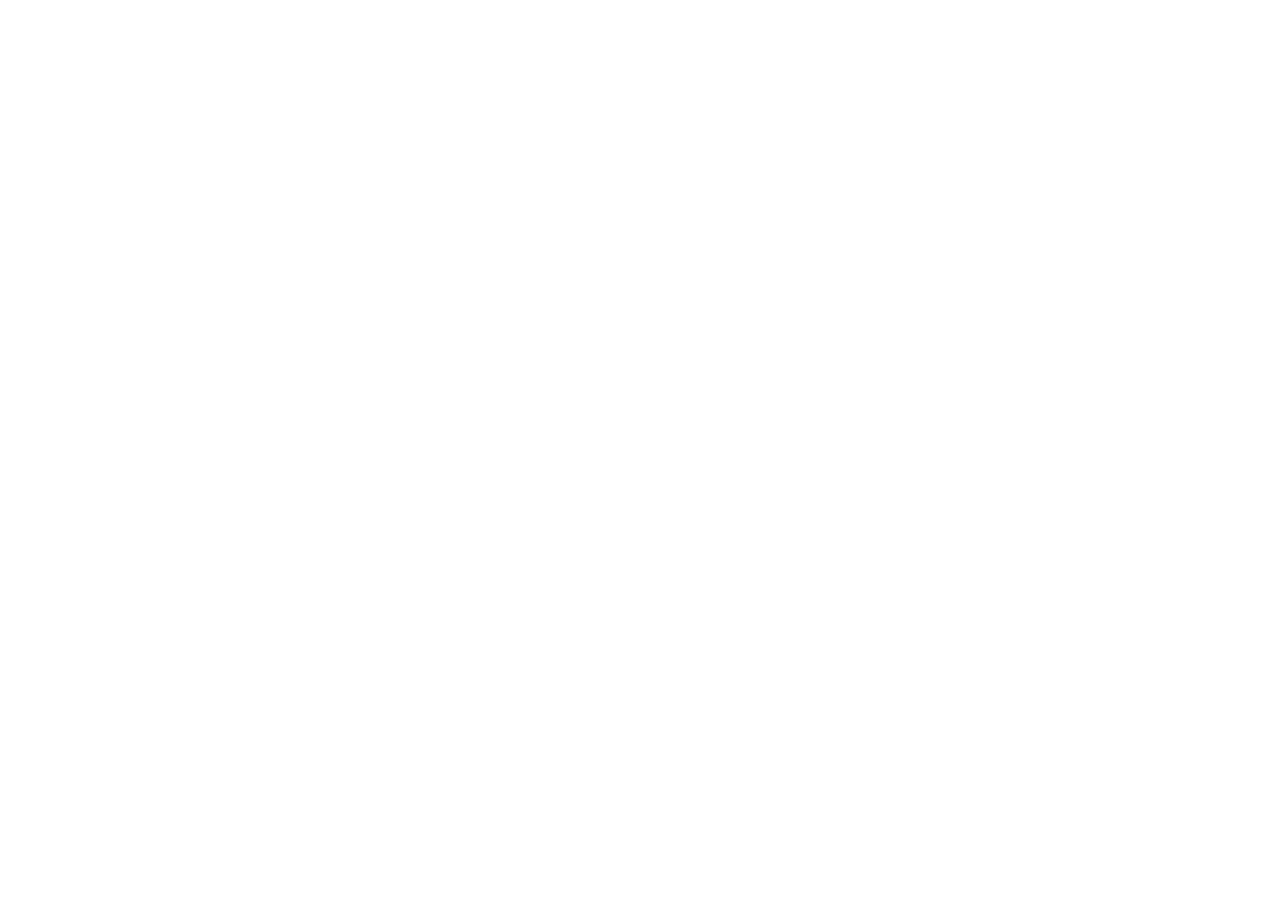
==== index.html @ e624172d "Create index.html" ====
<!DOCTYPE html>
<html lang="pt-br">
<head>
    <meta charset="UTF-8">
    <meta name="viewport" content="width=device-width, initial-scale=1.0">
    <link rel="shortcut icon" href="favicon.ico" type="image/x-icon">
    <title>Projeto redes sociais</title>
</head>
<body>
    
</body>
</html>
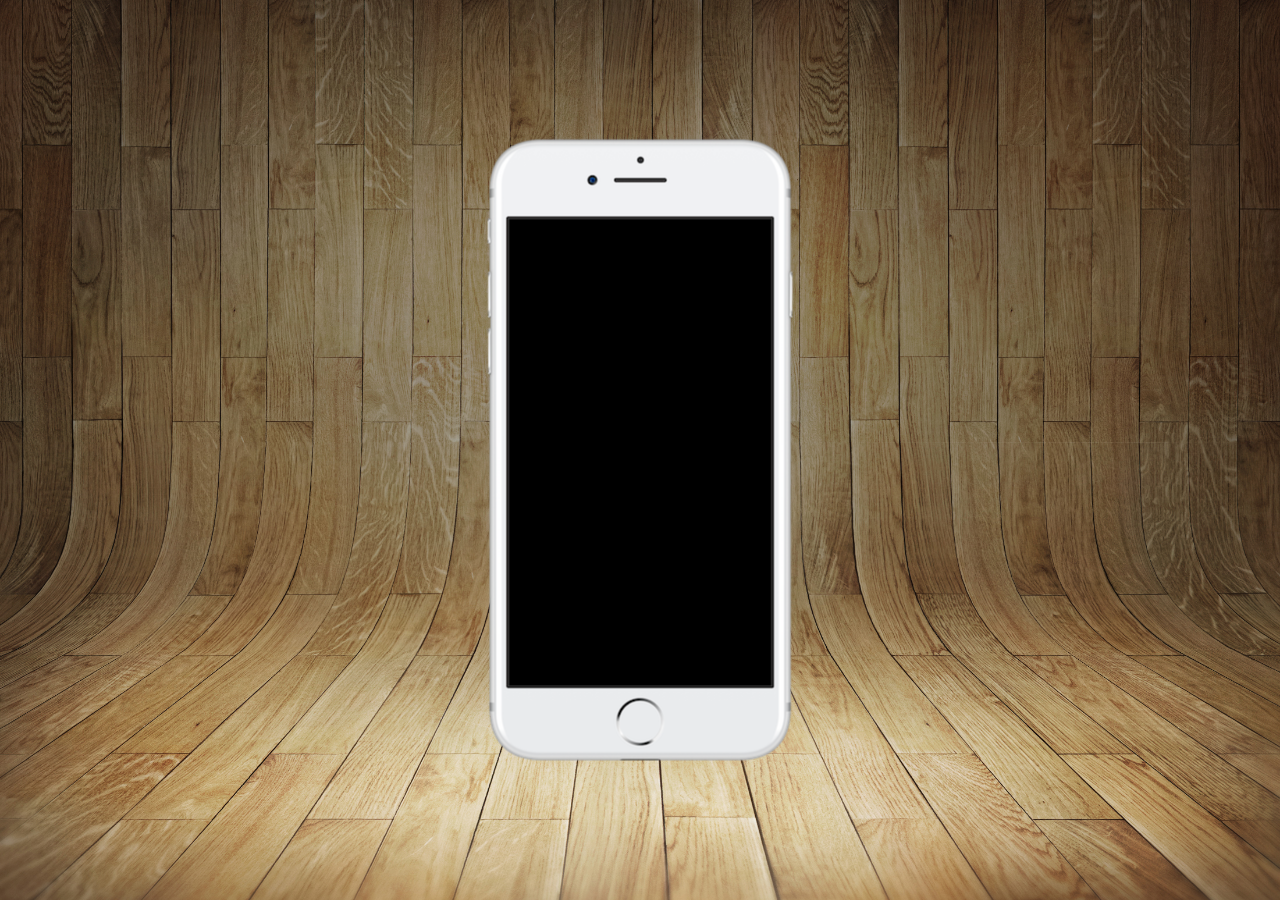
==== commit a0833624: "ok" ====
--- a/index.html
+++ b/index.html
@@ -4,9 +4,17 @@
     <meta charset="UTF-8">
     <meta name="viewport" content="width=device-width, initial-scale=1.0">
     <link rel="shortcut icon" href="favicon.ico" type="image/x-icon">
+    <link rel="stylesheet" href="estilos/style.css">
     <title>Projeto redes sociais</title>
 </head>
 <body>
-    
+    <main>
+        <section id="telefone">
+
+        </section>
+        <section id="redes-sociais">
+
+        </section>
+    </main>
 </body>
 </html>--- a/estilos/style.css
+++ b/estilos/style.css
@@ -0,0 +1,34 @@
+@charset "UTF-8";
+
+* {
+    margin: 0px;
+    padding: 0px;
+    font-family: Arial, Helvetica, sans-serif;
+}
+
+html, body {
+    height: 100vh;
+    width: 100vw;
+}
+
+body {
+    background: url('../imagens/fundo-madeira.jpg')no-repeat top center;
+    background-size: cover;
+    background-attachment: fixed;
+}
+
+main {
+    position: relative;
+    height: 100vh;
+}
+
+section#telefone {
+    position: absolute;
+    top: 50%;
+    left: 50%;
+    transform: translate(-50%, -50%);
+
+    height: 627px;
+    width: 311px;
+    background: url('../imagens/frame-iphone.png') no-repeat;
+}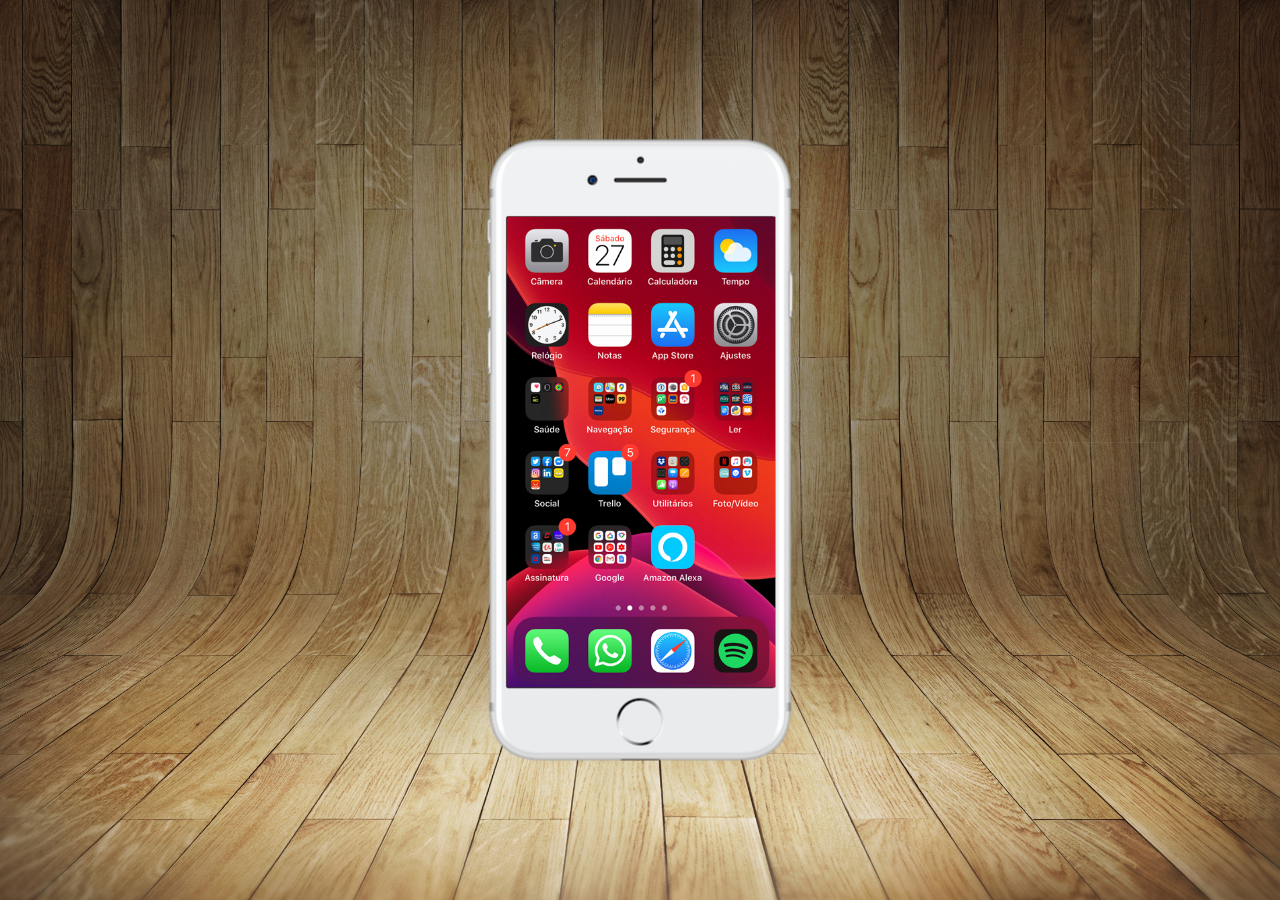
==== commit c4d2cd4e: "ok" ====
--- a/index.html
+++ b/index.html
@@ -10,7 +10,7 @@
 <body>
     <main>
         <section id="telefone">
-
+            <iframe src="home.html" name="tela" id="tela" frameborder="0"></iframe>
         </section>
         <section id="redes-sociais">
 
--- a/estilos/style.css
+++ b/estilos/style.css
@@ -31,4 +31,12 @@
     height: 627px;
     width: 311px;
     background: url('../imagens/frame-iphone.png') no-repeat;
+}
+
+iframe#tela {
+    position: relative;
+    top: 80px;
+    left: 22px;
+    width: 269px;
+    height: 471px;
 }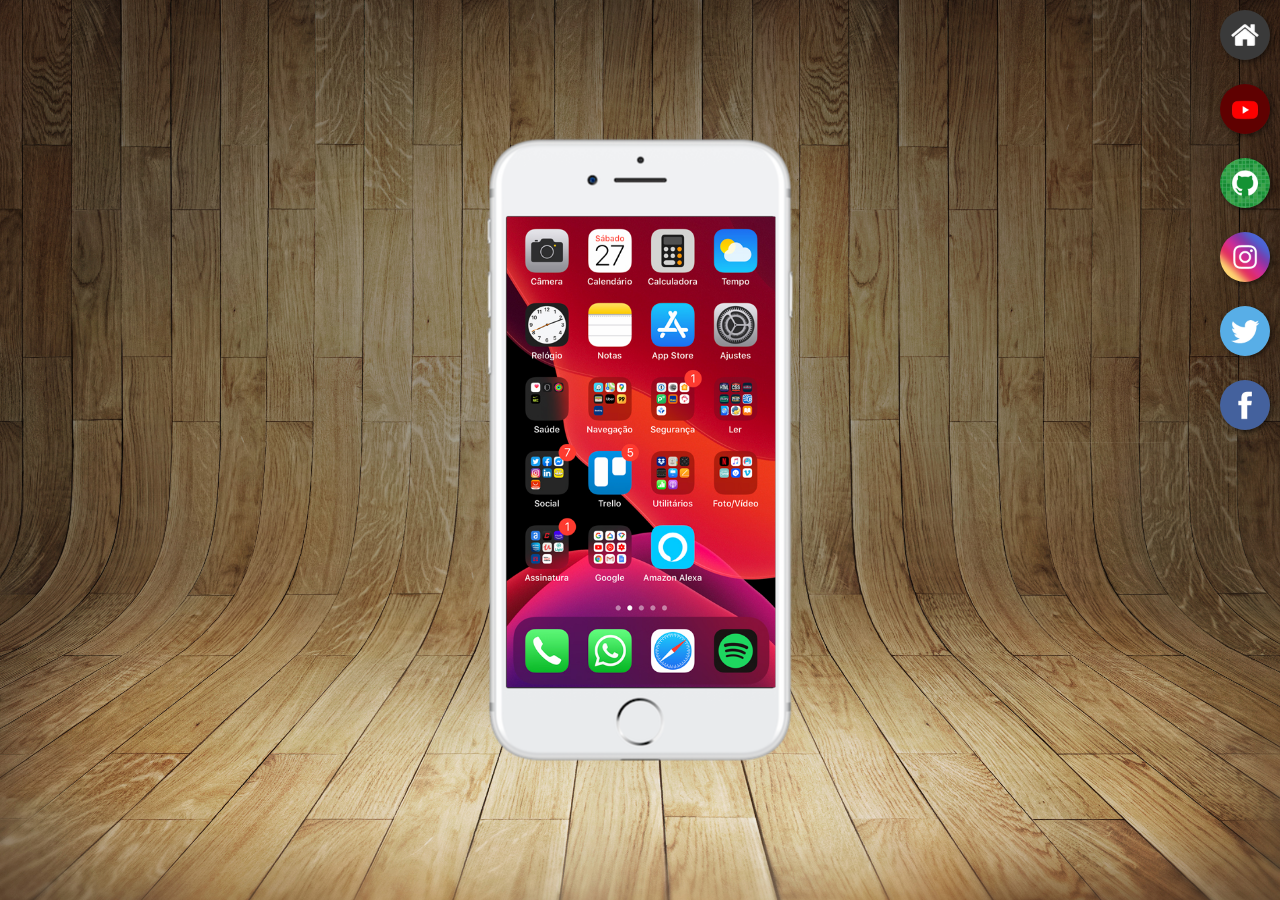
==== commit eec7aa3a: "ok" ====
--- a/index.html
+++ b/index.html
@@ -10,10 +10,18 @@
 <body>
     <main>
         <section id="telefone">
-            <iframe src="home.html" name="tela" id="tela" frameborder="0"></iframe>
+            <iframe src="home.html" name="tela" id="tela" frameborder="0">
+                Seu navegador não é compativel com isso.
+            </iframe>
         </section>
         <section id="redes-sociais">
-
+            <a href="#" target="tela"><img src="imagens/logo-home.jpg" alt="Home"></a><br>
+            <a href="#" target="tela"><img src="imagens/logo-youtube.jpg" alt="Youtube"></a><br>
+            <a href="#" target="tela"><img src="imagens/logo-github.jpg" alt="GitHub"></a><br>
+            <a href="#" target="tela"><img src="imagens/logo-instagram.jpg" alt="Instagram"></a><br>
+            <a href="#" target="tela"><img src="imagens/logo-twitter.jpg" alt="Twitter"></a><br>
+            <a href="#" target="tela"><img src="imagens/logo-facebook.jpg" alt="Facebook"></a><br>
+            <a href="#" target="tela"></a>
         </section>
     </main>
 </body>
--- a/estilos/style.css
+++ b/estilos/style.css
@@ -39,4 +39,24 @@
     left: 22px;
     width: 269px;
     height: 471px;
+}
+
+section#redes-sociais {
+    text-align: right;
+}
+
+section#redes-sociais img {
+    width: 50px;
+    margin: 10px;
+    border-radius: 50%;
+    box-shadow: 2px 2px 5px rgba(0, 0, 0, 0.5);
+    box-sizing: border-box;
+}
+
+section#redes-sociais img:hover {
+    border: 2px solid rgba(255, 255, 255, 0.5);
+    transform: translate(-2px, -2px);
+    box-shadow: 5px 5px 10px rgba(0, 0, 0, 0.5);
+    transition: transform 0.5s, border 0.5s;
+
 }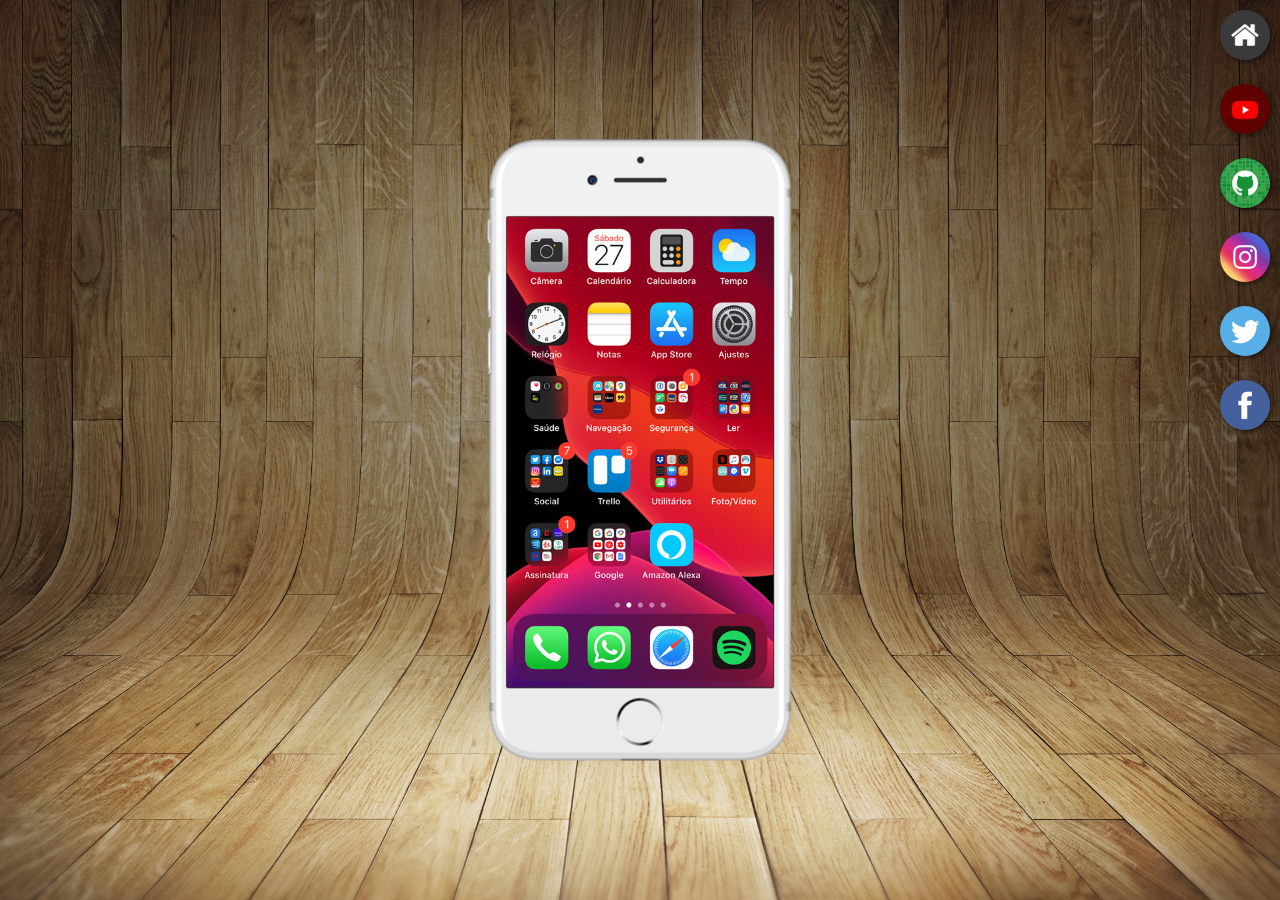
==== commit ca11aa77: "ok" ====
--- a/index.html
+++ b/index.html
@@ -15,13 +15,12 @@
             </iframe>
         </section>
         <section id="redes-sociais">
-            <a href="#" target="tela"><img src="imagens/logo-home.jpg" alt="Home"></a><br>
-            <a href="#" target="tela"><img src="imagens/logo-youtube.jpg" alt="Youtube"></a><br>
-            <a href="#" target="tela"><img src="imagens/logo-github.jpg" alt="GitHub"></a><br>
-            <a href="#" target="tela"><img src="imagens/logo-instagram.jpg" alt="Instagram"></a><br>
-            <a href="#" target="tela"><img src="imagens/logo-twitter.jpg" alt="Twitter"></a><br>
-            <a href="#" target="tela"><img src="imagens/logo-facebook.jpg" alt="Facebook"></a><br>
-            <a href="#" target="tela"></a>
+            <a href="home.html" target="tela"><img src="imagens/logo-home.jpg" alt="Home"></a><br>
+            <a href="youtube.html" target="tela"><img src="imagens/logo-youtube.jpg" alt="Youtube"></a><br>
+            <a href="github.html" target="tela"><img src="imagens/logo-github.jpg" alt="GitHub"></a><br>
+            <a href="instagram.html" target="tela"><img src="imagens/logo-instagram.jpg" alt="Instagram"></a><br>
+            <a href="twitter.html" target="tela"><img src="imagens/logo-twitter.jpg" alt="Twitter"></a><br>
+            <a href="facebook.html" target="tela"><img src="imagens/logo-facebook.jpg" alt="Facebook"></a><br>
         </section>
     </main>
 </body>
--- a/estilos/style.css
+++ b/estilos/style.css
@@ -37,7 +37,7 @@
     position: relative;
     top: 80px;
     left: 22px;
-    width: 269px;
+    width: 267px;
     height: 471px;
 }
 
